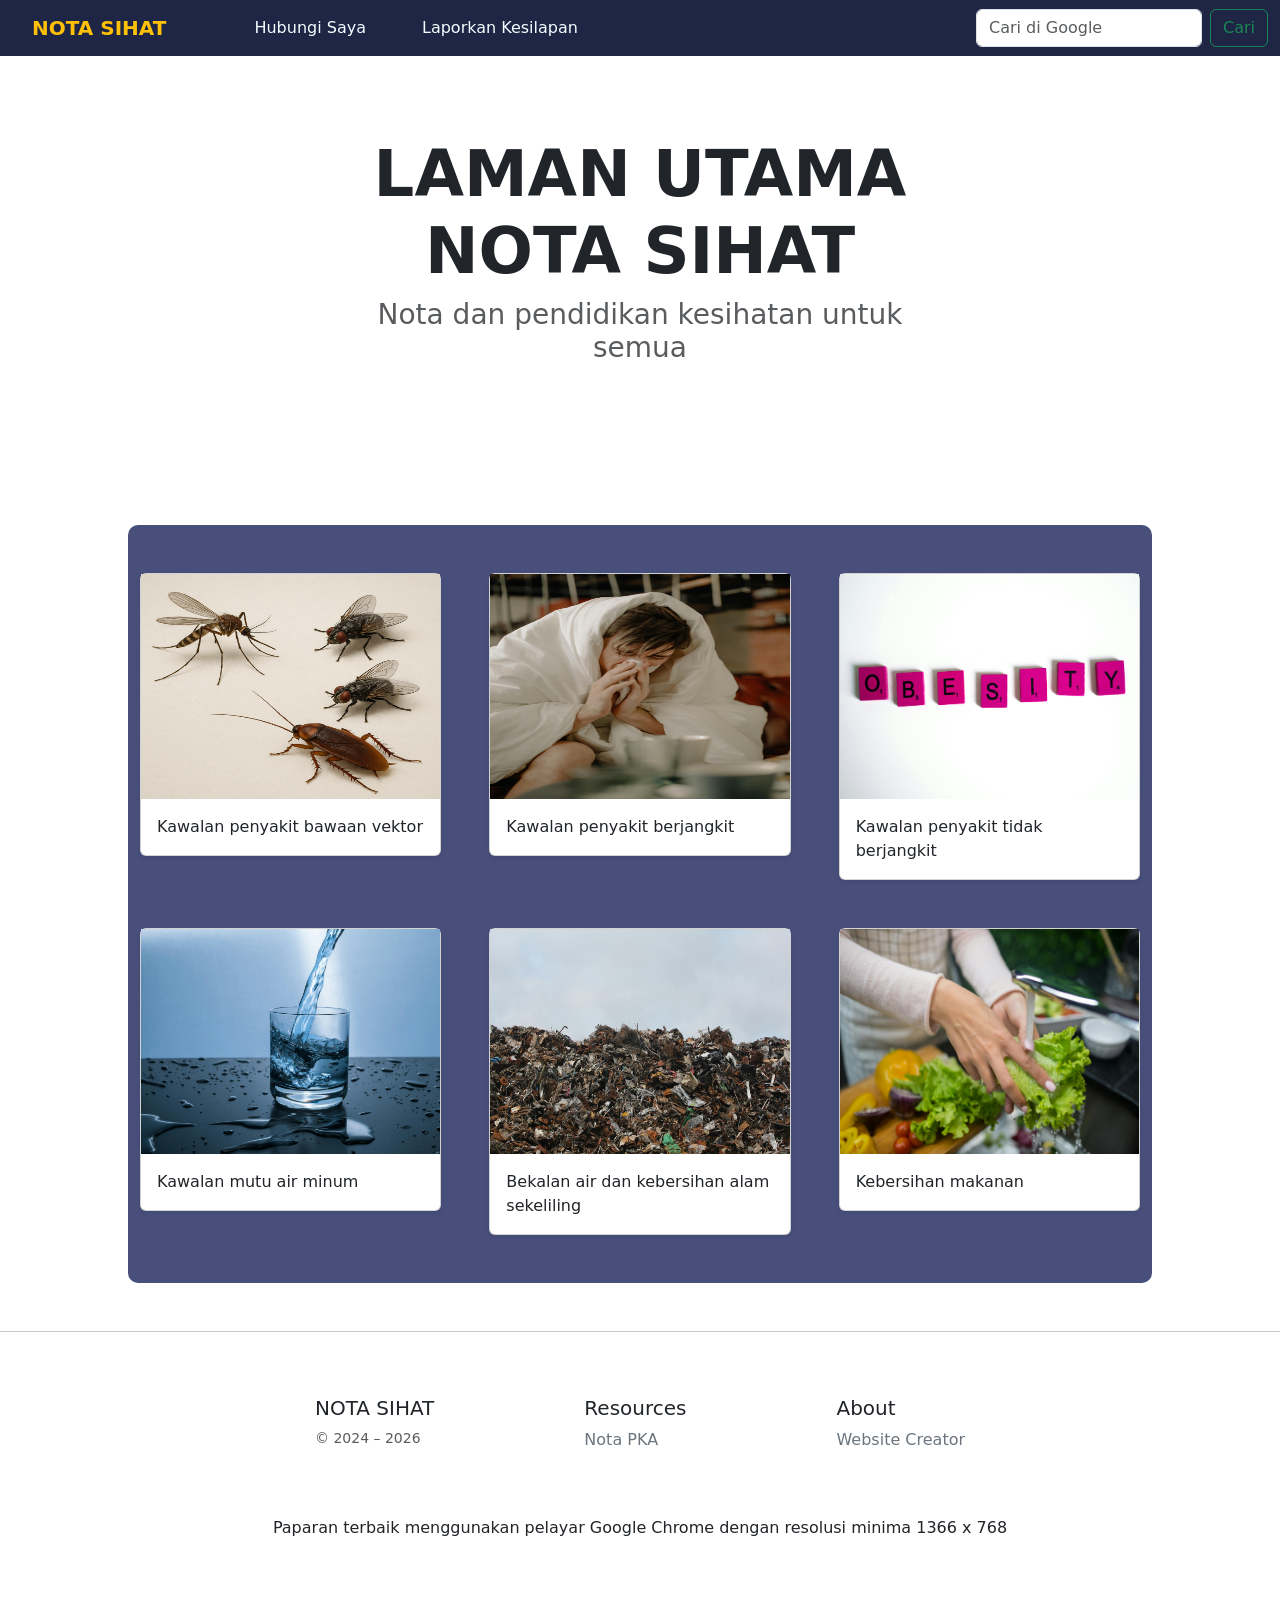
==== index.html @ 35a67701 "pages content update" ====
<!DOCTYPE html>
<html lang="ms">
    <head>
        <meta charset="utf-8">
        <meta name="viewport" content="width=device-width, initial-scale=1">
        <meta name="description" content="This website displays useful notes that are a reference for Public Health Assistants">
        <meta name="keywords" content="nota, Pembantu Kesihatan Awam, nota pka, public health assistants">
        <meta name="author" content="Denven Dosip">
        <title>NOTA SIHAT - Homepage</title>

        <!-- bootstrap -->
        <link href="https://cdn.jsdelivr.net/npm/bootstrap@5.3.3/dist/css/bootstrap.min.css" rel="stylesheet" integrity="sha384-QWTKZyjpPEjISv5WaRU9OFeRpok6YctnYmDr5pNlyT2bRjXh0JMhjY6hW+ALEwIH" crossorigin="anonymous">
        <!-- custom styling -->
        <link href="style.css" rel="stylesheet">
        <!-- favIcon -->
        <link rel="icon" type="image/png" href="/icons/nota-sihat-favicon.png">
    </head>

    <body>
        
        <header>
            <nav class="navbar navbar-expand-md fixed-top">
                <div class="container-fluid">
                    <a class="navbar-brand fw-bolder text-warning" href="#">NOTA SIHAT</a>
                    <button class="navbar-toggler collapsed" type="button" data-bs-toggle="collapse" data-bs-target="#navbarCollapse" aria-controls="navbarCollapse" aria-expanded="false" aria-label="Toggle navigation">
                        <span class="navbar-toggler-icon"></span>
                    </button>
                    <div class="navbar-collapse collapse" id="navbarCollapse">
                        <ul class="navbar-nav me-auto mb-2 mb-md-0">
                            <!-- <li class="nav-item">
                                <a class="nav-link" aria-current="page" href="#">#</a>
                            </li> -->
                            <li class="nav-item">
                                <a class="nav-link" href="#">Hubungi Saya</a>
                            </li>
                            <li class="nav-item">
                                <a class="nav-link" aria-disabled="true">Laporkan Kesilapan</a>
                            </li>
                        </ul>
                        <form class="search-form d-flex" role="search" action="https://www.google.com/search" method="GET">
                            <input class="search-input form-control me-2" type="text" placeholder="Cari di Google" aria-label="Search">
                            <button class="btn btn-outline-success" type="submit">Cari</button>
                        </form>
                    </div>
                </div>
            </nav>
        </header>

        <main>
            <div id="banner" class="position-relative overflow-hidden text-center">
                <div class="col-md-6 p-lg-5 mx-auto my-5">
                    <h1 class="display-3 fw-bold">LAMAN UTAMA NOTA SIHAT</h1>
                    <h3 class="fw-normal text-muted mb-3">Nota dan pendidikan kesihatan untuk semua</h3>
                </div>
            </div>

            <div id="content" class="album py-5 mx-auto my-5">
                <div class="container">
                    <div class="mobile row row-cols-1 row-cols-sm-2 row-cols-md-3 g-5">

                        <div class="col">
                            <a class="no-line-link" href="./pages/kawalan-vektor/kawalan-vektor.html">
                                <div class="card shadow-sm">
                                    <img src="./images/kawalan-vektor-img.png" alt="" height="225px" width="100%">
                                    <div class="card-body">
                                        <p class="card-text">Kawalan penyakit bawaan vektor</p>
                                    </div>
                                </div>
                            </a>
                        </div>

                        <div class="col">
                            <a class="no-line-link" href="">
                                <div class="card shadow-sm">
                                    <img src="./images/kawalan-penyakit-berjankit-img.jpg" alt="" height="225px" width="100%">
                                    <div class="card-body">
                                        <p class="card-text">Kawalan penyakit berjangkit</p>
                                    </div>
                                </div>
                            </a>
                        </div>

                        <div class="col">
                            <a class="no-line-link" href="">
                                <div class="card shadow-sm">
                                    <img src="./images/kawalan-penyakit-tidak-berjangkit-img.jpg" alt="" height="225px" width="100%">
                                    <div class="card-body">
                                        <p class="card-text">Kawalan penyakit tidak berjangkit</p>
                                    </div>
                                </div>
                            </a>
                        </div>  

                        <div class="col">
                            <a class="no-line-link" href="">
                                <div class="card shadow-sm">
                                    <img src="./images/kawalan-mutu-air-minum-img.jpg" alt="" height="225px" width="100%">
                                    <div class="card-body">
                                        <p class="card-text">Kawalan mutu air minum</p>
                                    </div>
                                </div>
                            </a>
                        </div>
                    
                        <div class="col">
                            <a class="no-line-link" href="">
                                <div class="card shadow-sm">
                                    <img src="./images/bekalan-air-dan-kebersihan-alam-sekeliling-img.jpg" alt="" height="225px" width="100%">
                                    <div class="card-body">
                                        <p class="card-text">Bekalan air dan kebersihan alam sekeliling</p>
                                    </div>
                                </div>
                            </a>
                        </div>

                        <div class="col">
                            <a class="no-line-link" href="">
                                <div class="card shadow-sm">
                                    <img src="./images/kebersihan-makanan-img.jpg" alt="" height="225px" width="100%">
                                    <div class="card-body">
                                        <p class="card-text">Kebersihan makanan</p>
                                    </div>
                                </div>
                            </a>  
                        </div>

                       <!-- <div class="col">
                            <a class="no-line-link" href="">
                                <div class="card shadow-sm">
                                    <img src="" alt="" height="225px" width="100%">
                                    <div class="card-body">
                                        <p class="card-text">BMI Calculator</p>
                                    </div>
                                </div>
                            </a>  
                        </div>

                        <div class="col">
                            <a class="no-line-link" href="">
                                <div class="card shadow-sm">
                                    <img src="" alt="" height="225px" width="100%">
                                    <div class="card-body">
                                        <p class="card-text">Coming Soon</p>
                                    </div>
                                </div>
                            </a>
                        </div>

                        <div class="col">
                            <a class="no-line-link" href="">
                                <div class="card shadow-sm">
                                    <img src="" alt="" height="225px" width="100%">
                                    <div class="card-body">
                                        <p class="card-text">Coming Soon</p>
                                    </div>
                                </div>
                            </a>
                        </div> -->
                    </div>
                </div> 
            </div>
        </main>

        <hr>

        <footer class="container py-5">
            <div class="footer">
                <div>
                    <h5>NOTA SIHAT</h5>
                    <small class="d-block mb-3 text-body-secondary">© 2024 – <span id="current-year"></span></small>
                </div>
                <div>
                    <h5>Resources</h5>
                    <ul class="list-unstyled text-small">
                        <li><a class="link-secondary text-decoration-none inactive-link" href="#">Nota PKA</a></li>
                    </ul>
                </div>
                <div>
                    <h5>About</h5>
                    <ul class="list-unstyled text-small">
                        <li><a class="link-secondary text-decoration-none" href="https://denven-portfolio.netlify.app/">Website Creator</a></li>
                    </ul>
                </div>
                
            </div>
            <div>
                <p class="text-small text-decoration-none text-center my-5">Paparan terbaik menggunakan pelayar Google Chrome dengan resolusi minima 1366 x 768</p>
            </div>
        </footer>

        <script src="https://cdn.jsdelivr.net/npm/bootstrap@5.3.3/dist/js/bootstrap.bundle.min.js" integrity="sha384-YvpcrYf0tY3lHB60NNkmXc5s9fDVZLESaAA55NDzOxhy9GkcIdslK1eN7N6jIeHz" crossorigin="anonymous"></script>
        <script src="index.js"></script>
    </body>
</html>
---- style.css ----
body {
    background-color: rgb(255, 255, 255);
    margin: 0px;
}

.navbar-brand {
    margin-right: 80px;
    margin-left: 20px;
}

#content {
    background-color: #474F7A;
    border-radius: 10px;
    width: 80%;
}

#banner {
    background-image: url(images/banner-background.jpg);
    background-size: cover;
    margin-top: 0%;
    padding-top: 40px;
}

#kawalan-vektor {
    background-image: url(images/kawalan-vektor-img.png);
    background-size: cover;
    margin-top: 0%;
    padding-top: 40px;
}

.inactive-link {
    pointer-events: none;
    cursor: default;
}

.navbar {
    background-color: #1F2544;
    color: azure;
    margin-bottom: 0%;
}

.nav-link {
    color: azure;  
}

.nav-link:hover {
    color: #FFA62F;
}

.navbar-toggler-icon {
    background-color: aliceblue;

}

.navbar-toggler {
    background-color: aliceblue;
}

.navbar-nav {
    display: flex;
    justify-content: center;
    gap: 40px;
}

a:link {
    text-decoration: none;
}

.page-main-pic {
    border-radius: 1%;
}

.footer {
    display: flex;
    justify-content: center;
    gap: 150px;
}

@media only screen and (max-width: 768px) {

    #content {
        background-color: #474F7A;
        border-radius: 10px;
        width: 95%; 
    }

    .footer {
        display: flex;
        flex-direction: column;
        justify-content: center;
        gap: 10px;
    }
}
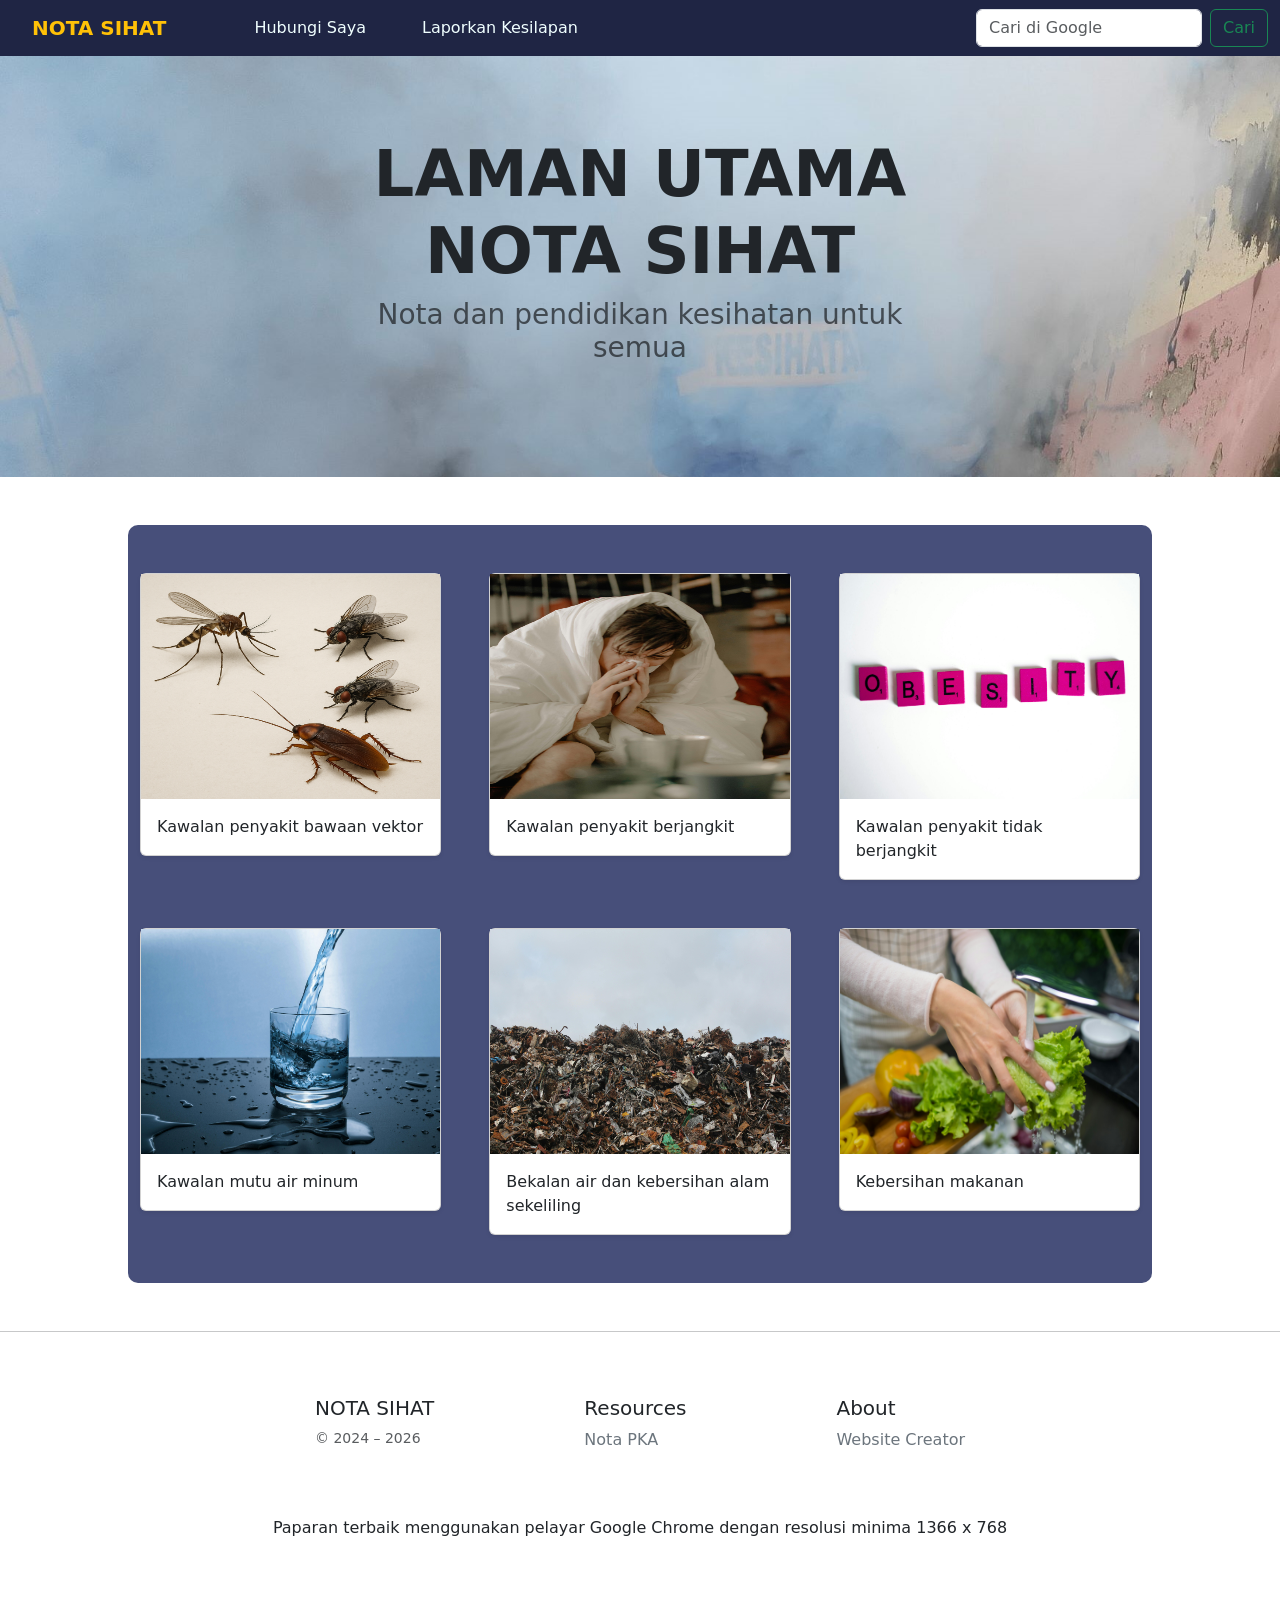
==== commit d9231b18: "reorganize files" ====
--- a/index.html
+++ b/index.html
@@ -3,7 +3,10 @@
     <head>
         <meta charset="utf-8">
         <meta name="viewport" content="width=device-width, initial-scale=1">
-        <meta name="description" content="This website displays useful notes that are a reference for Public Health Assistants">
+        <meta name="description" content="Nota Sihat ialah sebuah platform web interaktif yang menyediakan nota ringkas dan mudah difahami oleh semua lapisan masyarakat. 
+        Laman web ini memberi fokus kepada panduan praktikal mengenai cara-cara pencegahan pelbagai jenis penyakit berjangkit dan tidak berjangkit. Matlamat utama adalah 
+        untuk meningkatkan kesedaran kesihatan awam, memupuk gaya hidup sihat, serta memastikan maklumat pencegahan yang betul dapat diakses oleh setiap individu demi kesejahteraan bersama., 
+        This website displays useful notes that are a reference for Public Health Assistants">
         <meta name="keywords" content="nota, Pembantu Kesihatan Awam, nota pka, public health assistants">
         <meta name="author" content="Denven Dosip">
         <title>NOTA SIHAT - Homepage</title>
@@ -13,7 +16,13 @@
         <!-- custom styling -->
         <link href="style.css" rel="stylesheet">
         <!-- favIcon -->
-        <link rel="icon" type="image/png" href="/icons/nota-sihat-favicon.png">
+        <link rel="apple-touch-icon" sizes="180x180" href="/assets/favicon/apple-touch-icon.png">
+        <link rel="icon" type="image/png" sizes="32x32" href="/assets/favicon/favicon-32x32.png">
+        <link rel="icon" type="image/png" sizes="16x16" href="/assets/favicon/favicon-16x16.png">
+        <link rel="icon" type="image/png" sizes="192x192" href="/assets/favicon/android-chrome-192x192.png">
+        <link rel="icon" type="image/png" sizes="512x512" href="/assets/favicon/android-chrome-512x512.png">
+        <link rel="icon" type="image/x-icon" href="/assets/favicon/favicon.ico">
+        <link rel="manifest" href="/assets/favicon/site.webmanifest">
     </head>
 
     <body>
@@ -61,7 +70,7 @@
                         <div class="col">
                             <a class="no-line-link" href="./pages/kawalan-vektor/kawalan-vektor.html">
                                 <div class="card shadow-sm">
-                                    <img src="./images/kawalan-vektor-img.png" alt="" height="225px" width="100%">
+                                    <img src="/assets/images/kawalan-vektor-img.png" alt="" height="225px" width="100%">
                                     <div class="card-body">
                                         <p class="card-text">Kawalan penyakit bawaan vektor</p>
                                     </div>
@@ -70,9 +79,9 @@
                         </div>
 
                         <div class="col">
-                            <a class="no-line-link" href="">
-                                <div class="card shadow-sm">
-                                    <img src="./images/kawalan-penyakit-berjankit-img.jpg" alt="" height="225px" width="100%">
+                            <a class="no-line-link" href="./pages/kawalan-penyakit-berjangkit/kawalan-penyakit-berjangkit.html">
+                                <div class="card shadow-sm">
+                                    <img src="/assets/images/kawalan-penyakit-berjankit-img.jpg" alt="" height="225px" width="100%">
                                     <div class="card-body">
                                         <p class="card-text">Kawalan penyakit berjangkit</p>
                                     </div>
@@ -81,9 +90,9 @@
                         </div>
 
                         <div class="col">
-                            <a class="no-line-link" href="">
-                                <div class="card shadow-sm">
-                                    <img src="./images/kawalan-penyakit-tidak-berjangkit-img.jpg" alt="" height="225px" width="100%">
+                            <a class="no-line-link" href="./pages/kawalan-penyakit-tidak-berjangkit/kawalan-penyakit-tidak-berjangkit.html">
+                                <div class="card shadow-sm">
+                                    <img src="/assets/images/kawalan-penyakit-tidak-berjangkit-img.jpg" alt="" height="225px" width="100%">
                                     <div class="card-body">
                                         <p class="card-text">Kawalan penyakit tidak berjangkit</p>
                                     </div>
@@ -92,9 +101,9 @@
                         </div>  
 
                         <div class="col">
-                            <a class="no-line-link" href="">
-                                <div class="card shadow-sm">
-                                    <img src="./images/kawalan-mutu-air-minum-img.jpg" alt="" height="225px" width="100%">
+                            <a class="no-line-link" href="./pages/kawalan-mutu-air-minum/kawalan-mutu-air-minum.html">
+                                <div class="card shadow-sm">
+                                    <img src="/assets/images/kawalan-mutu-air-minum-img.jpg" alt="" height="225px" width="100%">
                                     <div class="card-body">
                                         <p class="card-text">Kawalan mutu air minum</p>
                                     </div>
@@ -103,9 +112,9 @@
                         </div>
                     
                         <div class="col">
-                            <a class="no-line-link" href="">
-                                <div class="card shadow-sm">
-                                    <img src="./images/bekalan-air-dan-kebersihan-alam-sekeliling-img.jpg" alt="" height="225px" width="100%">
+                            <a class="no-line-link" href="./pages/bekalan-air-dan-kebersihan-alam-sekeliling/Bekalan-air-dan-kebersihan-sekeliling.html">
+                                <div class="card shadow-sm">
+                                    <img src="/assets/images/bekalan-air-dan-kebersihan-alam-sekeliling-img.jpg" alt="" height="225px" width="100%">
                                     <div class="card-body">
                                         <p class="card-text">Bekalan air dan kebersihan alam sekeliling</p>
                                     </div>
@@ -114,9 +123,9 @@
                         </div>
 
                         <div class="col">
-                            <a class="no-line-link" href="">
-                                <div class="card shadow-sm">
-                                    <img src="./images/kebersihan-makanan-img.jpg" alt="" height="225px" width="100%">
+                            <a class="no-line-link" href="./pages/kebersihan-makanan/kebersihan-makanan.html">
+                                <div class="card shadow-sm">
+                                    <img src="/assets/images/kebersihan-makanan-img.jpg" alt="" height="225px" width="100%">
                                     <div class="card-body">
                                         <p class="card-text">Kebersihan makanan</p>
                                     </div>
@@ -178,7 +187,7 @@
                 <div>
                     <h5>About</h5>
                     <ul class="list-unstyled text-small">
-                        <li><a class="link-secondary text-decoration-none" href="https://denven-portfolio.netlify.app/">Website Creator</a></li>
+                        <li><a class="link-secondary text-decoration-none" href="https://about-gdenven.vercel.app/">Website Creator</a></li>
                     </ul>
                 </div>
                 
--- a/style.css
+++ b/style.css
@@ -15,14 +15,14 @@
 }
 
 #banner {
-    background-image: url(images/banner-background.jpg);
+    background-image: url(assets/images/banner-background.jpg);
     background-size: cover;
     margin-top: 0%;
     padding-top: 40px;
 }
 
 #kawalan-vektor {
-    background-image: url(images/kawalan-vektor-img.png);
+    background-image: url(assets/images/kawalan-vektor-img.png);
     background-size: cover;
     margin-top: 0%;
     padding-top: 40px;
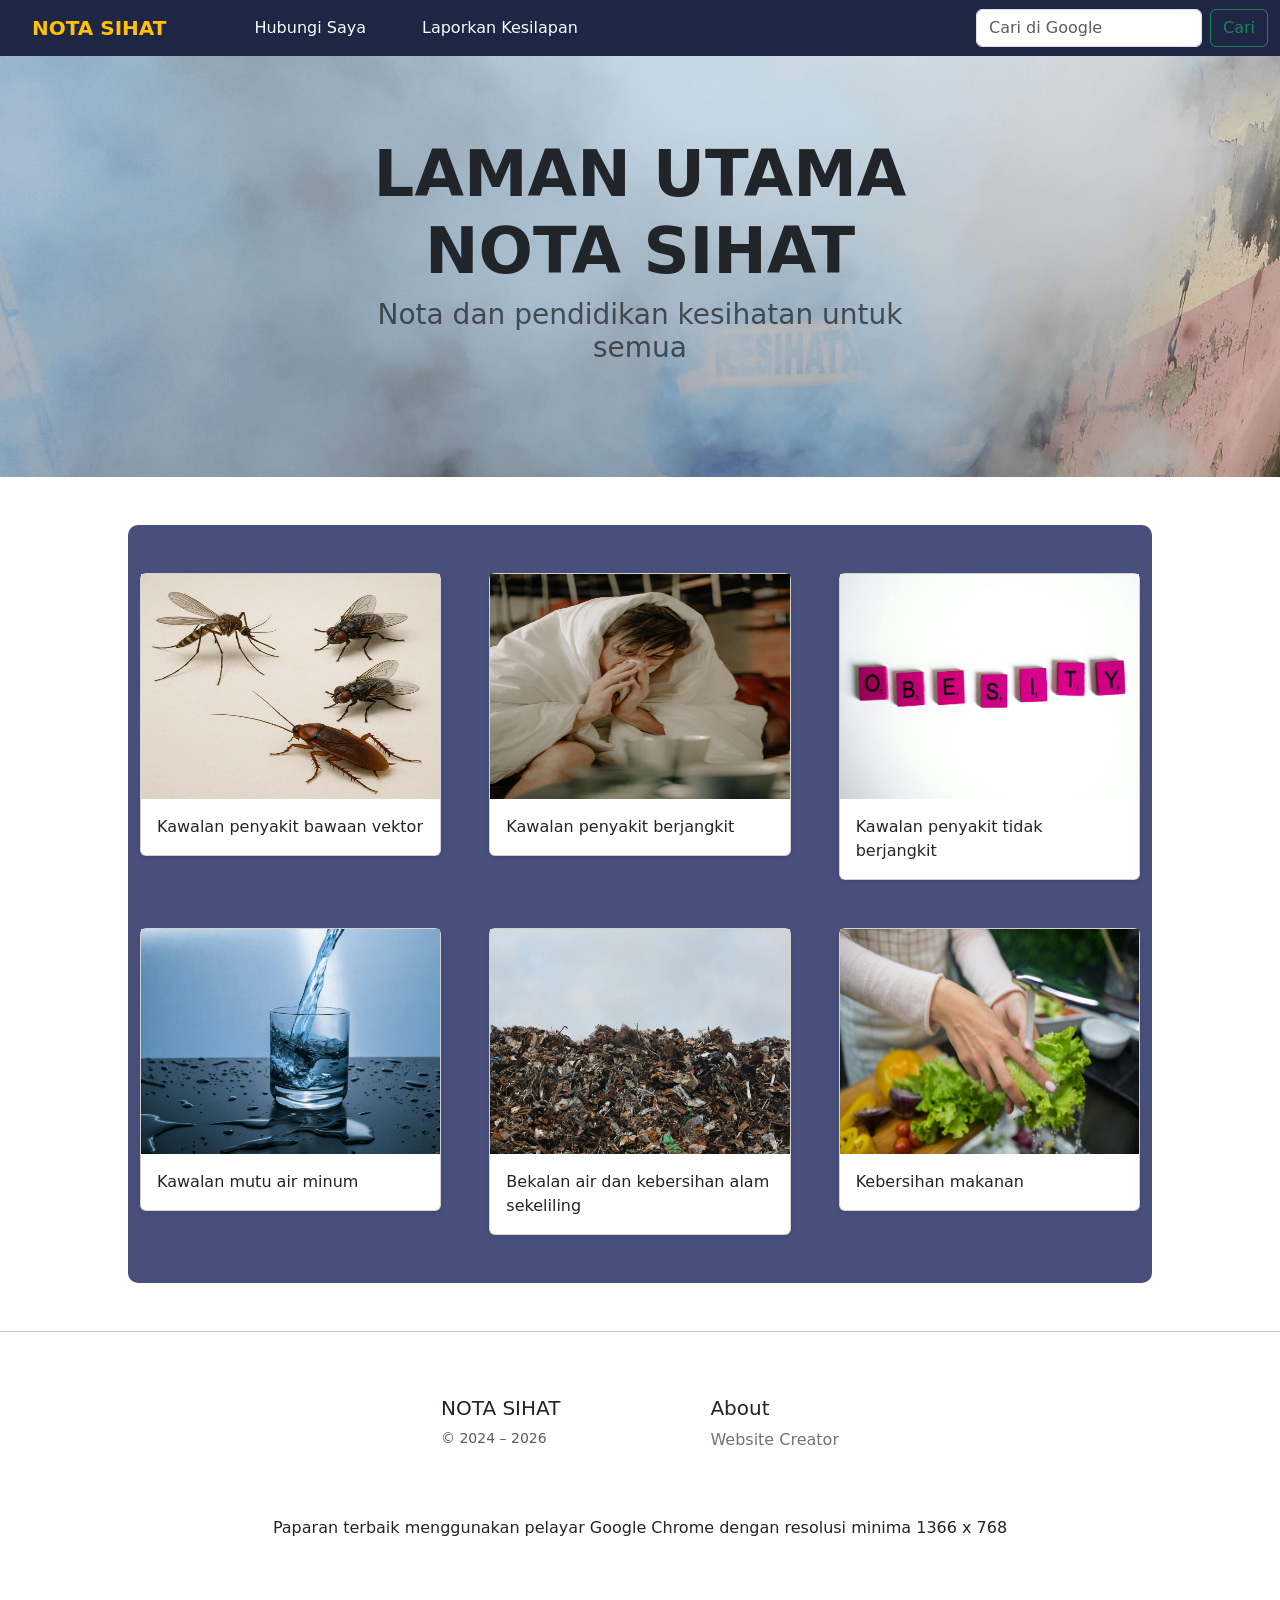
==== commit 7cef5ba8: "update new content" ====
--- a/index.html
+++ b/index.html
@@ -178,12 +178,12 @@
                     <h5>NOTA SIHAT</h5>
                     <small class="d-block mb-3 text-body-secondary">© 2024 – <span id="current-year"></span></small>
                 </div>
-                <div>
+                <!-- <div>
                     <h5>Resources</h5>
                     <ul class="list-unstyled text-small">
                         <li><a class="link-secondary text-decoration-none inactive-link" href="#">Nota PKA</a></li>
                     </ul>
-                </div>
+                </div> -->
                 <div>
                     <h5>About</h5>
                     <ul class="list-unstyled text-small">
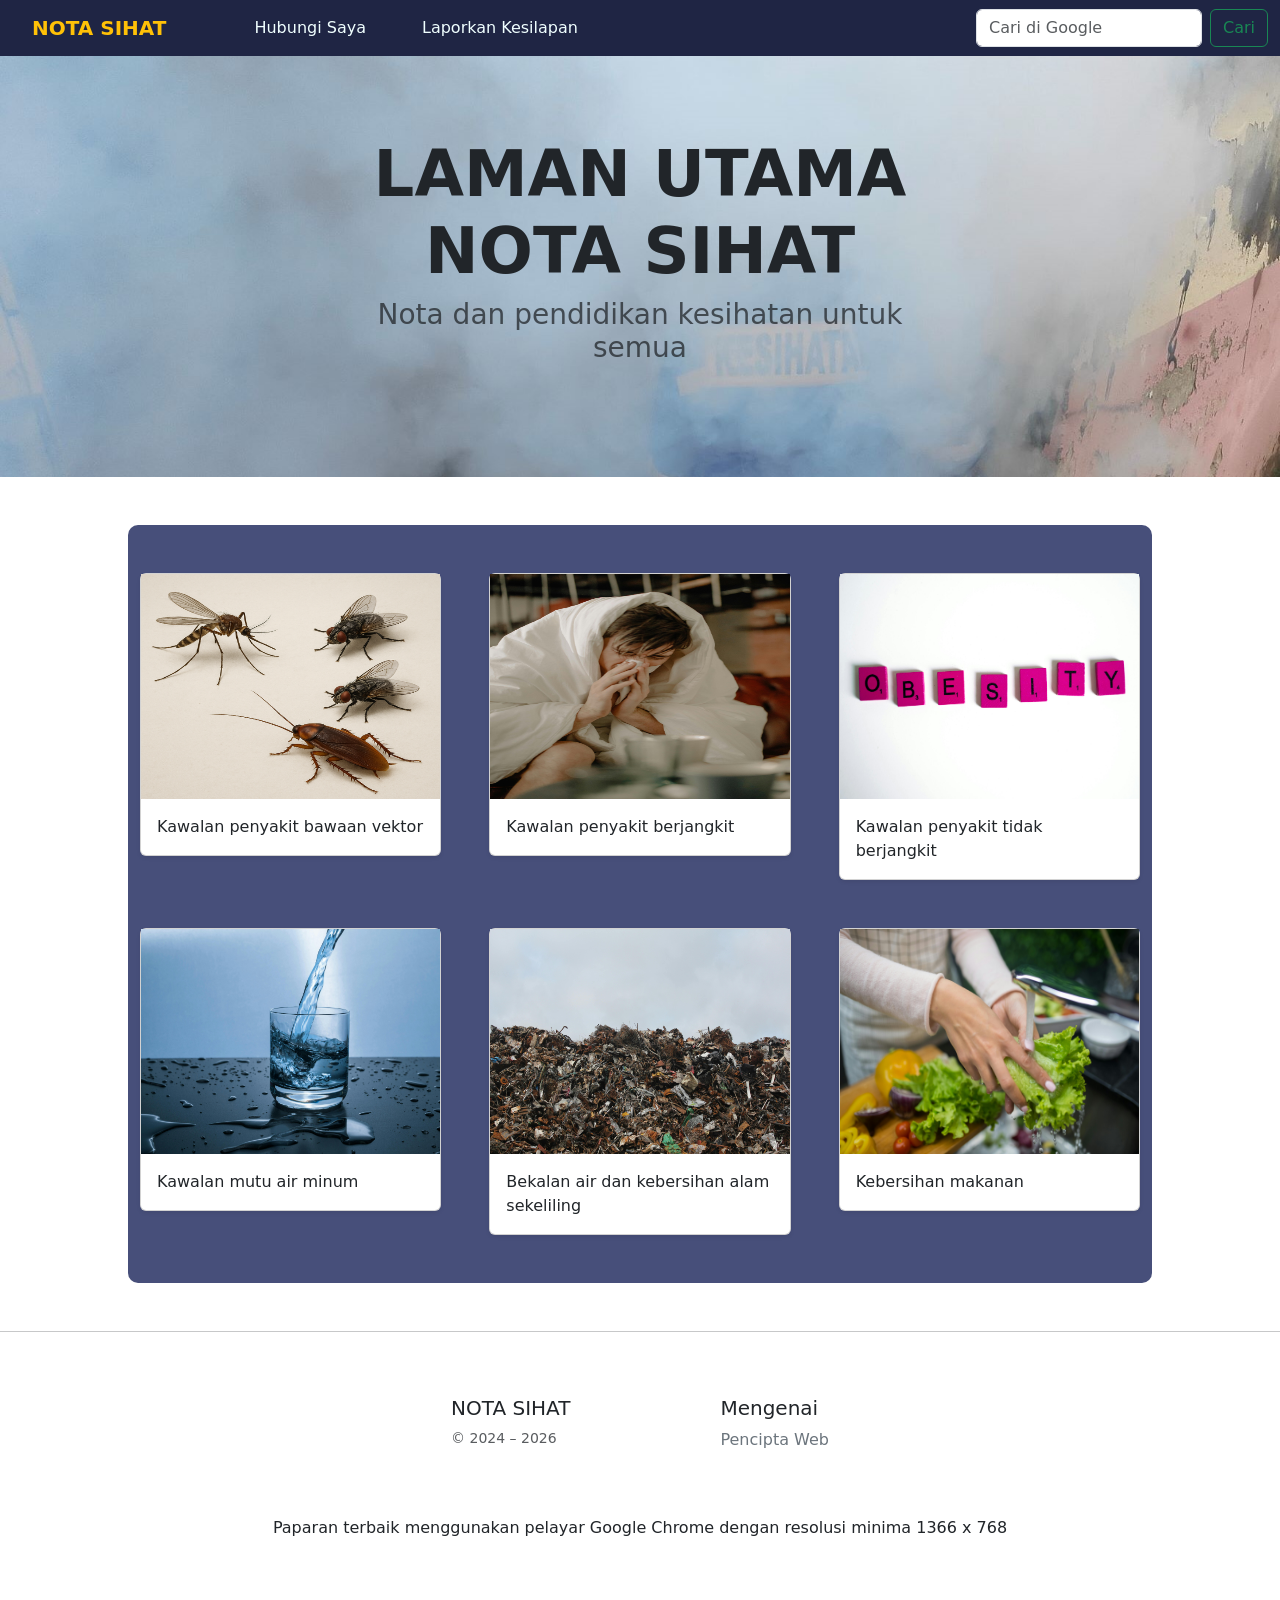
==== commit eb4af61b: "minor change" ====
--- a/index.html
+++ b/index.html
@@ -185,9 +185,9 @@
                     </ul>
                 </div> -->
                 <div>
-                    <h5>About</h5>
+                    <h5>Mengenai</h5>
                     <ul class="list-unstyled text-small">
-                        <li><a class="link-secondary text-decoration-none" href="https://about-gdenven.vercel.app/">Website Creator</a></li>
+                        <li><a class="link-secondary text-decoration-none" href="https://about-gdenven.vercel.app/">Pencipta Web</a></li>
                     </ul>
                 </div>
                 
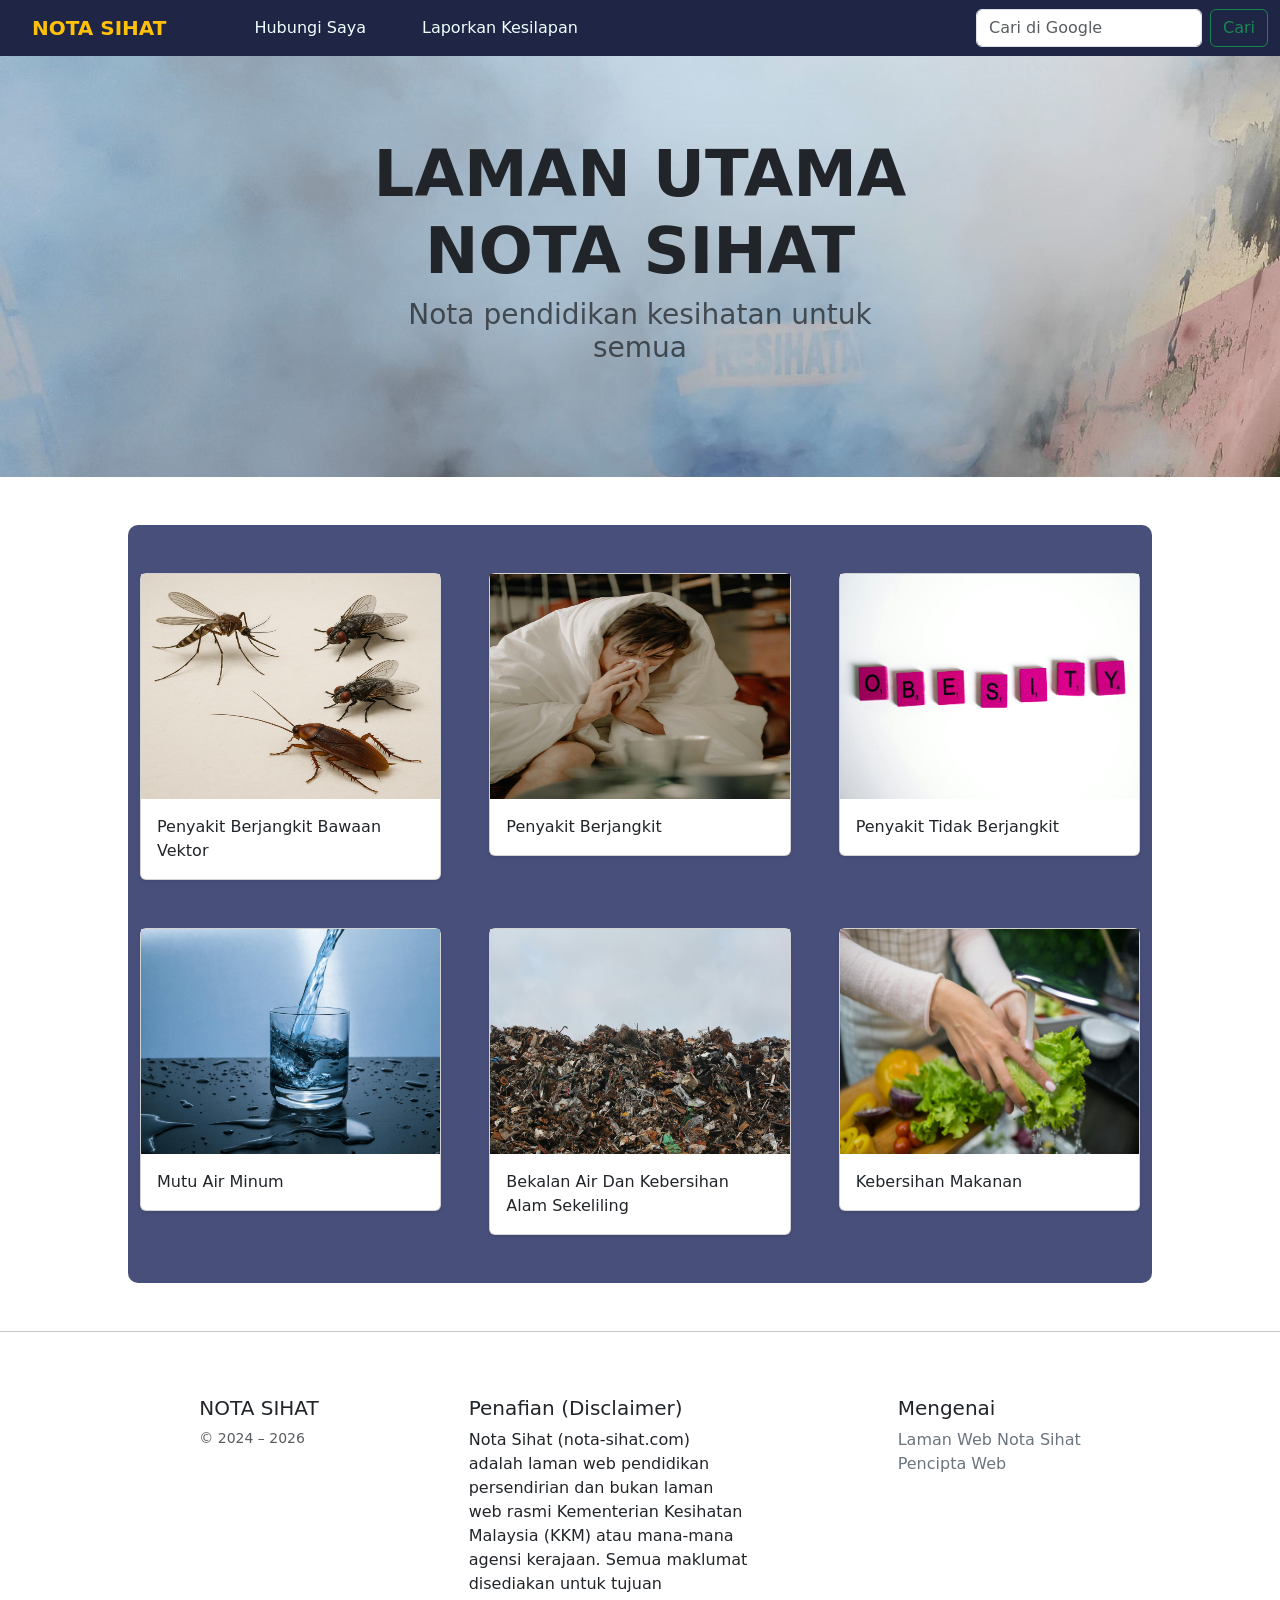
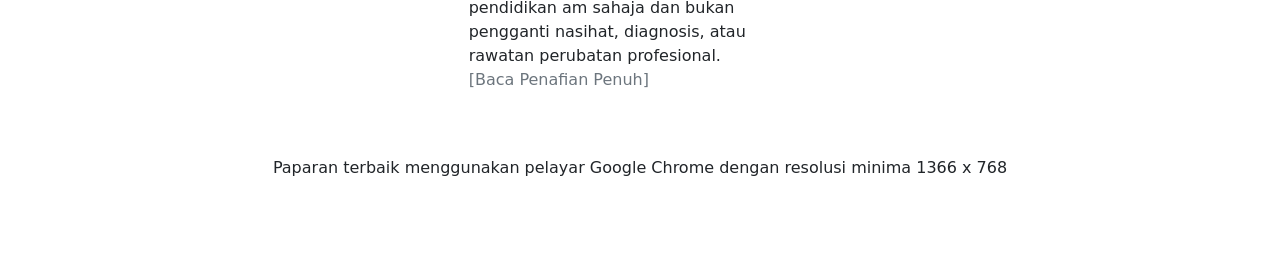
==== commit 8a081f01: "minor change: rename pages, add disclaimer, add about" ====
--- a/index.html
+++ b/index.html
@@ -59,7 +59,7 @@
             <div id="banner" class="position-relative overflow-hidden text-center">
                 <div class="col-md-6 p-lg-5 mx-auto my-5">
                     <h1 class="display-3 fw-bold">LAMAN UTAMA NOTA SIHAT</h1>
-                    <h3 class="fw-normal text-muted mb-3">Nota dan pendidikan kesihatan untuk semua</h3>
+                    <h3 class="fw-normal text-muted mb-3">Nota pendidikan kesihatan untuk semua</h3>
                 </div>
             </div>
 
@@ -72,7 +72,7 @@
                                 <div class="card shadow-sm">
                                     <img src="/assets/images/kawalan-vektor-img.png" alt="" height="225px" width="100%">
                                     <div class="card-body">
-                                        <p class="card-text">Kawalan penyakit bawaan vektor</p>
+                                        <p class="card-text">Penyakit Berjangkit Bawaan Vektor</p>
                                     </div>
                                 </div>
                             </a>
@@ -83,7 +83,7 @@
                                 <div class="card shadow-sm">
                                     <img src="/assets/images/kawalan-penyakit-berjankit-img.jpg" alt="" height="225px" width="100%">
                                     <div class="card-body">
-                                        <p class="card-text">Kawalan penyakit berjangkit</p>
+                                        <p class="card-text">Penyakit Berjangkit</p>
                                     </div>
                                 </div>
                             </a>
@@ -94,7 +94,7 @@
                                 <div class="card shadow-sm">
                                     <img src="/assets/images/kawalan-penyakit-tidak-berjangkit-img.jpg" alt="" height="225px" width="100%">
                                     <div class="card-body">
-                                        <p class="card-text">Kawalan penyakit tidak berjangkit</p>
+                                        <p class="card-text">Penyakit Tidak Berjangkit</p>
                                     </div>
                                 </div>
                             </a>
@@ -105,7 +105,7 @@
                                 <div class="card shadow-sm">
                                     <img src="/assets/images/kawalan-mutu-air-minum-img.jpg" alt="" height="225px" width="100%">
                                     <div class="card-body">
-                                        <p class="card-text">Kawalan mutu air minum</p>
+                                        <p class="card-text">Mutu Air Minum</p>
                                     </div>
                                 </div>
                             </a>
@@ -116,7 +116,7 @@
                                 <div class="card shadow-sm">
                                     <img src="/assets/images/bekalan-air-dan-kebersihan-alam-sekeliling-img.jpg" alt="" height="225px" width="100%">
                                     <div class="card-body">
-                                        <p class="card-text">Bekalan air dan kebersihan alam sekeliling</p>
+                                        <p class="card-text">Bekalan Air Dan Kebersihan Alam Sekeliling</p>
                                     </div>
                                 </div>
                             </a>
@@ -127,7 +127,7 @@
                                 <div class="card shadow-sm">
                                     <img src="/assets/images/kebersihan-makanan-img.jpg" alt="" height="225px" width="100%">
                                     <div class="card-body">
-                                        <p class="card-text">Kebersihan makanan</p>
+                                        <p class="card-text">Kebersihan Makanan</p>
                                     </div>
                                 </div>
                             </a>  
@@ -178,15 +178,20 @@
                     <h5>NOTA SIHAT</h5>
                     <small class="d-block mb-3 text-body-secondary">© 2024 – <span id="current-year"></span></small>
                 </div>
-                <!-- <div>
-                    <h5>Resources</h5>
+                <div class="col-md-3">
+                    <h5>Penafian (Disclaimer)</h5>
                     <ul class="list-unstyled text-small">
-                        <li><a class="link-secondary text-decoration-none inactive-link" href="#">Nota PKA</a></li>
+                        <li>Nota Sihat (nota-sihat.com) adalah laman web pendidikan persendirian dan bukan laman web 
+                            rasmi Kementerian Kesihatan Malaysia (KKM) atau mana-mana agensi kerajaan. Semua maklumat disediakan 
+                            untuk tujuan pendidikan am sahaja dan bukan pengganti nasihat, diagnosis, atau rawatan perubatan profesional. 
+                            <a class="link-secondary text-decoration-none" href="/pages/disclaimer.html">[Baca Penafian Penuh]</a>
+                        </li>
                     </ul>
-                </div> -->
+                </div>
                 <div>
                     <h5>Mengenai</h5>
                     <ul class="list-unstyled text-small">
+                        <li><a class="link-secondary text-decoration-none" href="/pages/about.html">Laman Web Nota Sihat</a></li>
                         <li><a class="link-secondary text-decoration-none" href="https://about-gdenven.vercel.app/">Pencipta Web</a></li>
                     </ul>
                 </div>
